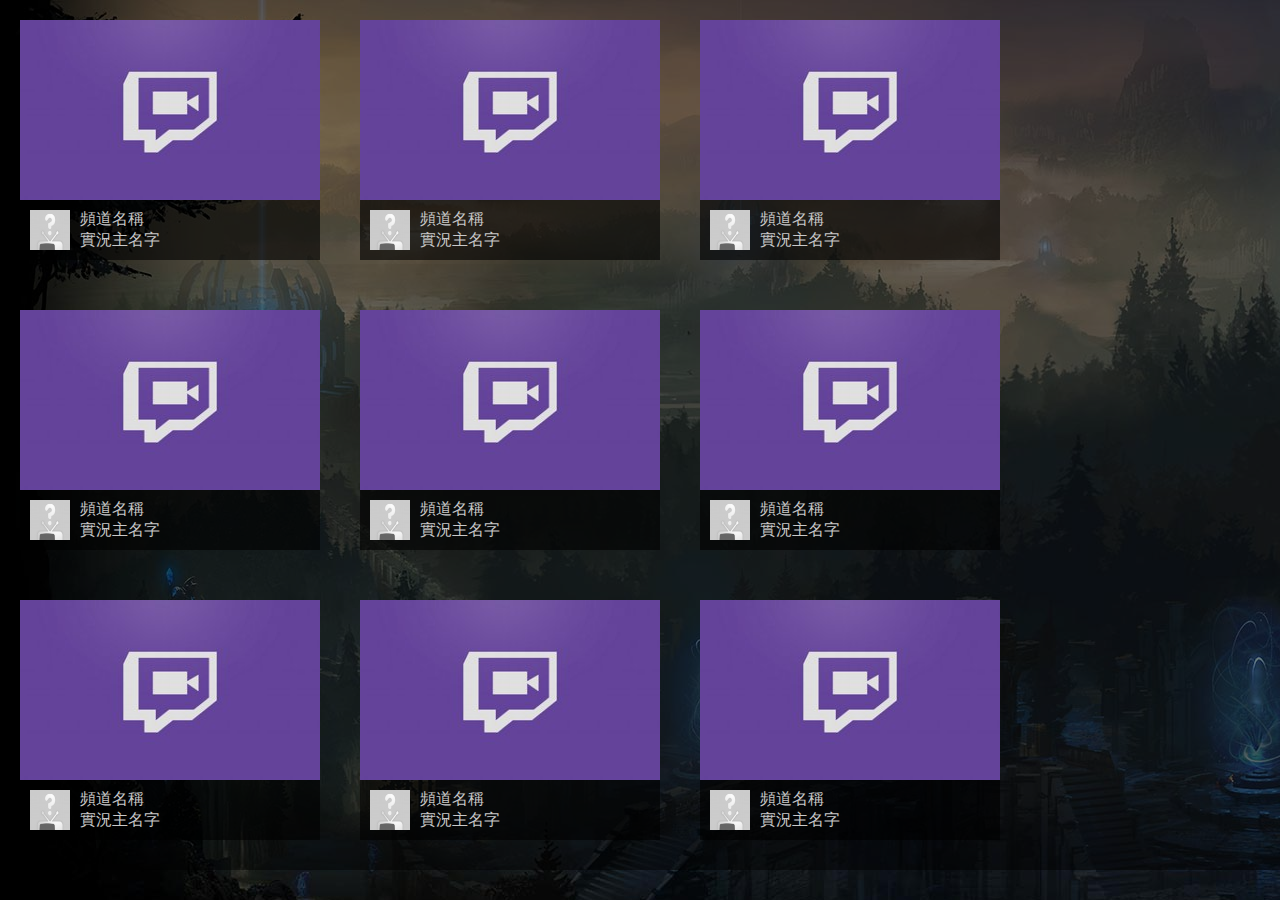
==== answers/hw1/index.html @ 119d7eca "HW1 done" ====
<!DOCTYPE html>
<html>
  <head>
    <meta charset="UTF-8">
    <link rel="stylesheet" href="style.css"></link>
  </head>
  <body>
    <div class="background-cover">

      <div class="view-container">
        <div class="view-item">
          <img src="img/404_preview-320x180.jpg" class="preview" alt="preview">
          <div class="detial-container">
            <img src="img/404_preview-300x300.png" class="icon" alt="icon">
            <div class="info">
              <span class="chanel">頻道名稱</span>
              <span class="name">實況主名字</span>
            </div>
          </div>
        </div>
        <div class="view-item">
          <img src="img/404_preview-320x180.jpg" class="preview" alt="preview">
          <div class="detial-container">
            <img src="img/404_preview-300x300.png" class="icon" alt="icon">
            <div class="info">
              <span class="chanel">頻道名稱</span>
              <span class="name">實況主名字</span>
            </div>
          </div>
        </div>

        <div class="view-item">
          <img src="img/404_preview-320x180.jpg" class="preview" alt="preview">
          <div class="detial-container">
            <img src="img/404_preview-300x300.png" class="icon" alt="icon">
            <div class="info">
              <span class="chanel">頻道名稱</span>
              <span class="name">實況主名字</span>
            </div>
          </div>
        </div>
        <div class="view-item">
          <img src="img/404_preview-320x180.jpg" class="preview" alt="preview">
          <div class="detial-container">
            <img src="img/404_preview-300x300.png" class="icon" alt="icon">
            <div class="info">
              <span class="chanel">頻道名稱</span>
              <span class="name">實況主名字</span>
            </div>
          </div>
        </div>
        <div class="view-item">
          <img src="img/404_preview-320x180.jpg" class="preview" alt="preview">
          <div class="detial-container">
            <img src="img/404_preview-300x300.png" class="icon" alt="icon">
            <div class="info">
              <span class="chanel">頻道名稱</span>
              <span class="name">實況主名字</span>
            </div>
          </div>
        </div>

        <div class="view-item">
          <img src="img/404_preview-320x180.jpg" class="preview" alt="preview">
          <div class="detial-container">
            <img src="img/404_preview-300x300.png" class="icon" alt="icon">
            <div class="info">
              <span class="chanel">頻道名稱</span>
              <span class="name">實況主名字</span>
            </div>
          </div>
        </div>
        <div class="view-item">
          <img src="img/404_preview-320x180.jpg" class="preview" alt="preview">
          <div class="detial-container">
            <img src="img/404_preview-300x300.png" class="icon" alt="icon">
            <div class="info">
              <span class="chanel">頻道名稱</span>
              <span class="name">實況主名字</span>
            </div>
          </div>
        </div>
        <div class="view-item">
          <img src="img/404_preview-320x180.jpg" class="preview" alt="preview">
          <div class="detial-container">
            <img src="img/404_preview-300x300.png" class="icon" alt="icon">
            <div class="info">
              <span class="chanel">頻道名稱</span>
              <span class="name">實況主名字</span>
            </div>
          </div>
        </div>

        <div class="view-item">
          <img src="img/404_preview-320x180.jpg" class="preview" alt="preview">
          <div class="detial-container">
            <img src="img/404_preview-300x300.png" class="icon" alt="icon">
            <div class="info">
              <span class="chanel">頻道名稱</span>
              <span class="name">實況主名字</span>
            </div>
          </div>
        </div>



      </div>

    </div>
  </body>
</html>
---- answers/hw1/style.css ----
* {
  margin: 0;
  padding: 0;
  box-sizing: border-box;
  color: rgb(200, 200, 200);
}

body{
  background-image:url('img/bg-default.jpg');
  background-attachment: fixed;
}

.background-cover{
  position: relative;
  width: 100%;
  height: 100%;
  background-color: rgba(0, 0, 0, 0.5);
}

.view-container{
  display: flex;
  flex-wrap: wrap;
}

.view-item{
  width: 300px;
  height: 150px;
  margin: 20px 20px 120px 20px;
}

.detial-container{
  width: 300px;
  height: 60px;
  background-color: rgba(0, 0, 0, 0.6);
  display: flex;
  align-items: center;
}

.preview{
  width: 300px;
  height: 180px;
  display: flex;
}

.icon{
  width: 40px;
  height: 40px;
  margin: 10px;
}

.info{
  display: flex;
  flex-direction: column;
}
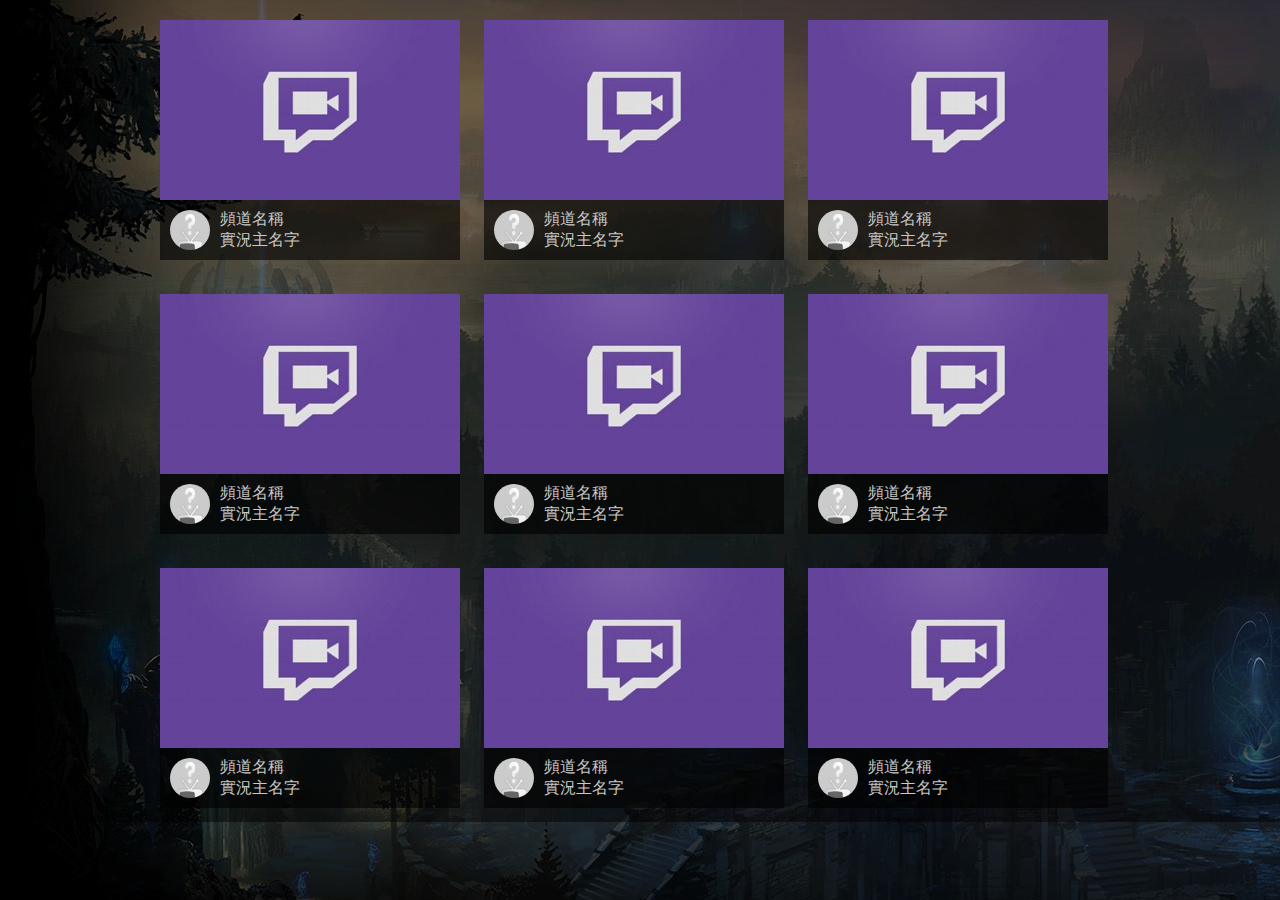
==== commit dec8c9b6: "完成hw1" ====
--- a/answers/hw1/index.html
+++ b/answers/hw1/index.html
@@ -6,106 +6,106 @@
   </head>
   <body>
     <div class="background-cover">
-
       <div class="view-container">
-        <div class="view-item">
-          <img src="img/404_preview-320x180.jpg" class="preview" alt="preview">
-          <div class="detial-container">
-            <img src="img/404_preview-300x300.png" class="icon" alt="icon">
-            <div class="info">
-              <span class="chanel">頻道名稱</span>
-              <span class="name">實況主名字</span>
+        <div class="view-item-row">
+          <div class="view-item-col">
+            <img src="img/404_preview-320x180.jpg" class="preview" alt="preview">
+            <div class="detial-container">
+              <img src="img/404_preview-300x300.png" class="icon" alt="icon">
+              <div class="info">
+                <span class="chanel">頻道名稱</span>
+                <span class="name">實況主名字</span>
+              </div>
+            </div>
+          </div>
+          <div class="view-item-col">
+            <img src="img/404_preview-320x180.jpg" class="preview" alt="preview">
+            <div class="detial-container">
+              <img src="img/404_preview-300x300.png" class="icon" alt="icon">
+              <div class="info">
+                <span class="chanel">頻道名稱</span>
+                <span class="name">實況主名字</span>
+              </div>
+            </div>
+          </div>
+          <div class="view-item-col">
+            <img src="img/404_preview-320x180.jpg" class="preview" alt="preview">
+            <div class="detial-container">
+              <img src="img/404_preview-300x300.png" class="icon" alt="icon">
+              <div class="info">
+                <span class="chanel">頻道名稱</span>
+                <span class="name">實況主名字</span>
+              </div>
             </div>
           </div>
         </div>
-        <div class="view-item">
-          <img src="img/404_preview-320x180.jpg" class="preview" alt="preview">
-          <div class="detial-container">
-            <img src="img/404_preview-300x300.png" class="icon" alt="icon">
-            <div class="info">
-              <span class="chanel">頻道名稱</span>
-              <span class="name">實況主名字</span>
+        <div class="view-item-row">
+          <div class="view-item-col">
+            <img src="img/404_preview-320x180.jpg" class="preview" alt="preview">
+            <div class="detial-container">
+              <img src="img/404_preview-300x300.png" class="icon" alt="icon">
+              <div class="info">
+                <span class="chanel">頻道名稱</span>
+                <span class="name">實況主名字</span>
+              </div>
+            </div>
+          </div>
+          <div class="view-item-col">
+            <img src="img/404_preview-320x180.jpg" class="preview" alt="preview">
+            <div class="detial-container">
+              <img src="img/404_preview-300x300.png" class="icon" alt="icon">
+              <div class="info">
+                <span class="chanel">頻道名稱</span>
+                <span class="name">實況主名字</span>
+              </div>
+            </div>
+          </div>
+          <div class="view-item-col">
+            <img src="img/404_preview-320x180.jpg" class="preview" alt="preview">
+            <div class="detial-container">
+              <img src="img/404_preview-300x300.png" class="icon" alt="icon">
+              <div class="info">
+                <span class="chanel">頻道名稱</span>
+                <span class="name">實況主名字</span>
+              </div>
             </div>
           </div>
         </div>
-
-        <div class="view-item">
-          <img src="img/404_preview-320x180.jpg" class="preview" alt="preview">
-          <div class="detial-container">
-            <img src="img/404_preview-300x300.png" class="icon" alt="icon">
-            <div class="info">
-              <span class="chanel">頻道名稱</span>
-              <span class="name">實況主名字</span>
+        <div class="view-item-row">
+          <div class="view-item-col">
+            <img src="img/404_preview-320x180.jpg" class="preview" alt="preview">
+            <div class="detial-container">
+              <img src="img/404_preview-300x300.png" class="icon" alt="icon">
+              <div class="info">
+                <span class="chanel">頻道名稱</span>
+                <span class="name">實況主名字</span>
+              </div>
             </div>
           </div>
-        </div>
-        <div class="view-item">
-          <img src="img/404_preview-320x180.jpg" class="preview" alt="preview">
-          <div class="detial-container">
-            <img src="img/404_preview-300x300.png" class="icon" alt="icon">
-            <div class="info">
-              <span class="chanel">頻道名稱</span>
-              <span class="name">實況主名字</span>
+          <div class="view-item-col">
+            <img src="img/404_preview-320x180.jpg" class="preview" alt="preview">
+            <div class="detial-container">
+              <img src="img/404_preview-300x300.png" class="icon" alt="icon">
+              <div class="info">
+                <span class="chanel">頻道名稱</span>
+                <span class="name">實況主名字</span>
+              </div>
             </div>
           </div>
-        </div>
-        <div class="view-item">
-          <img src="img/404_preview-320x180.jpg" class="preview" alt="preview">
-          <div class="detial-container">
-            <img src="img/404_preview-300x300.png" class="icon" alt="icon">
-            <div class="info">
-              <span class="chanel">頻道名稱</span>
-              <span class="name">實況主名字</span>
-            </div>
-          </div>
-        </div>
-
-        <div class="view-item">
-          <img src="img/404_preview-320x180.jpg" class="preview" alt="preview">
-          <div class="detial-container">
-            <img src="img/404_preview-300x300.png" class="icon" alt="icon">
-            <div class="info">
-              <span class="chanel">頻道名稱</span>
-              <span class="name">實況主名字</span>
-            </div>
-          </div>
-        </div>
-        <div class="view-item">
-          <img src="img/404_preview-320x180.jpg" class="preview" alt="preview">
-          <div class="detial-container">
-            <img src="img/404_preview-300x300.png" class="icon" alt="icon">
-            <div class="info">
-              <span class="chanel">頻道名稱</span>
-              <span class="name">實況主名字</span>
-            </div>
-          </div>
-        </div>
-        <div class="view-item">
-          <img src="img/404_preview-320x180.jpg" class="preview" alt="preview">
-          <div class="detial-container">
-            <img src="img/404_preview-300x300.png" class="icon" alt="icon">
-            <div class="info">
-              <span class="chanel">頻道名稱</span>
-              <span class="name">實況主名字</span>
-            </div>
-          </div>
-        </div>
-
-        <div class="view-item">
-          <img src="img/404_preview-320x180.jpg" class="preview" alt="preview">
-          <div class="detial-container">
-            <img src="img/404_preview-300x300.png" class="icon" alt="icon">
-            <div class="info">
-              <span class="chanel">頻道名稱</span>
-              <span class="name">實況主名字</span>
+          <div class="view-item-col">
+            <img src="img/404_preview-320x180.jpg" class="preview" alt="preview">
+            <div class="detial-container">
+              <img src="img/404_preview-300x300.png" class="icon" alt="icon">
+              <div class="info">
+                <span class="chanel">頻道名稱</span>
+                <span class="name">實況主名字</span>
+              </div>
             </div>
           </div>
         </div>
 
 
-
       </div>
-
     </div>
   </body>
 </html>
--- a/answers/hw1/style.css
+++ b/answers/hw1/style.css
@@ -12,7 +12,6 @@
 
 .background-cover{
   position: relative;
-  width: 100%;
   height: 100%;
   background-color: rgba(0, 0, 0, 0.5);
 }
@@ -22,10 +21,15 @@
   flex-wrap: wrap;
 }
 
-.view-item{
+.view-item-col{
+  display: inline-block;
   width: 300px;
   height: 150px;
-  margin: 20px 20px 120px 20px;
+  margin-left: 20px;
+}
+.view-item-row{
+  width: 1000px;
+  margin: 20px auto;
 }
 
 .detial-container{
@@ -46,6 +50,7 @@
   width: 40px;
   height: 40px;
   margin: 10px;
+  border-radius: 50%;
 }
 
 .info{
